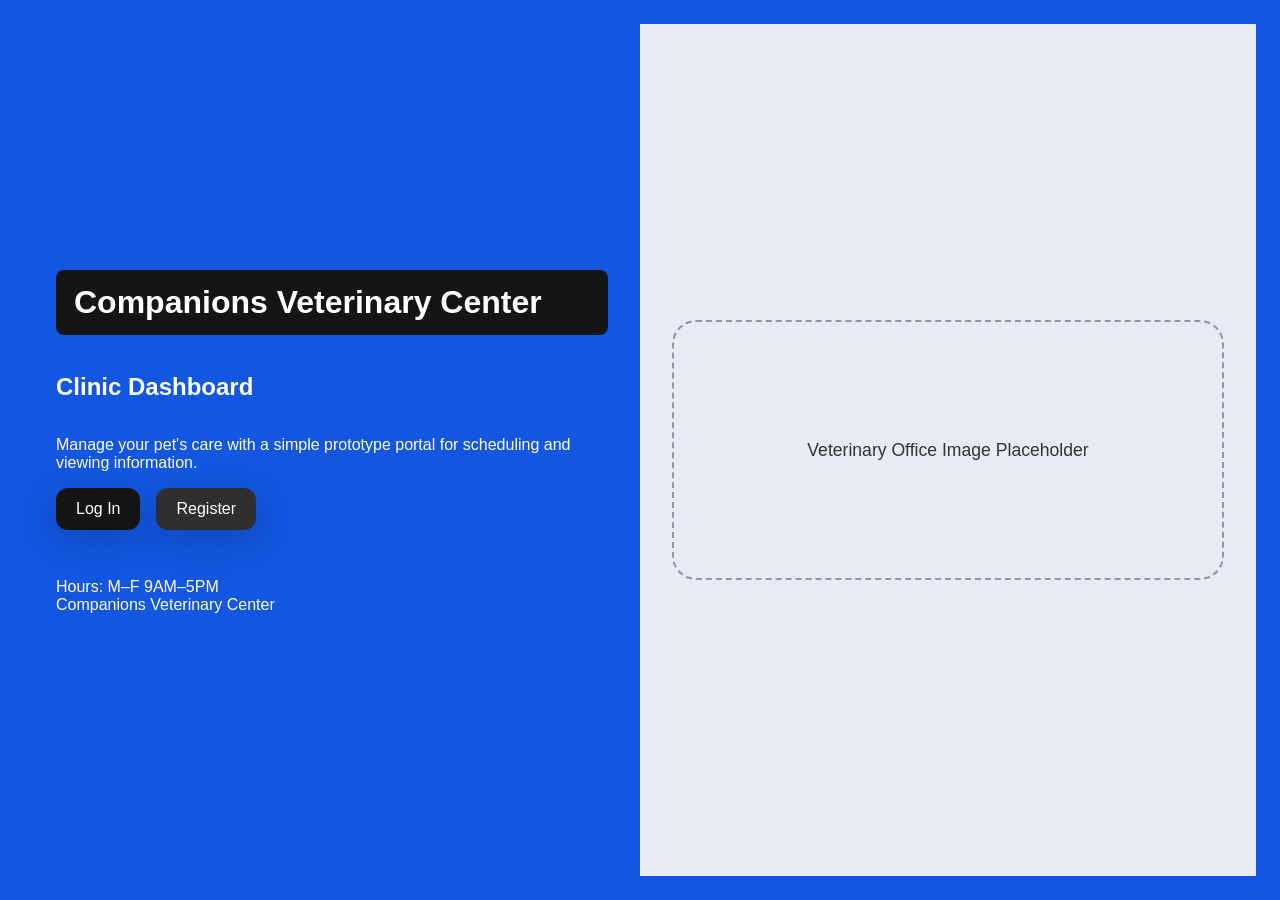
==== index.html @ 6cd65ac8 "Add files via upload" ====
<!doctype html>
<html lang="en">
<head>
  <meta charset="UTF-8" />
  <meta name="viewport" content="width=device-width, initial-scale=1.0" />
  <title>Companions Veterinary Center</title>
  <link rel="stylesheet" href="styles.css" />
</head>
<body>
  <main class="split-screen">
    <section class="panel panel-blue">
      <div class="brand">Companions Veterinary Center</div>
      <h1>Clinic Dashboard</h1>
      <p>Manage your pet's care with a simple prototype portal for scheduling and viewing information.</p>
      <div class="button-row">
        <a class="btn" href="home.html">Log In</a>
        <a class="btn btn-secondary" href="home.html">Register</a>
      </div>
      <p class="small">Hours: M–F 9AM–5PM<br />Companions Veterinary Center</p>
    </section>
    <section class="panel panel-light">
      <div class="image-placeholder">Veterinary Office Image Placeholder</div>
    </section>
  </main>
</body>
</html>
---- styles.css ----
:root {
  --blue: #1357e0;
  --dark: #151515;
  --light: #f2f3f7;
  --white: #ffffff;
  --shadow: 0 10px 30px rgba(0, 0, 0, 0.18);
}
* { box-sizing: border-box; }
body {
  margin: 0;
  font-family: Arial, Helvetica, sans-serif;
  background: var(--blue);
  color: var(--white);
}
a { color: inherit; text-decoration: none; }
main { padding: 24px; }
.split-screen { display: grid; grid-template-columns: 1fr 1fr; min-height: 100vh; }
.panel { padding: 32px; display: flex; flex-direction: column; justify-content: center; }
.panel-blue { background: var(--blue); }
.panel-light { background: #e8ebf3; color: #333; }
.brand {
  display: inline-block;
  background: var(--dark);
  padding: 14px 18px;
  font-size: 2rem;
  font-weight: 700;
  border-radius: 8px;
  margin-bottom: 18px;
}
.button-row, .footer-actions, .stack-buttons { display: flex; gap: 16px; flex-wrap: wrap; }
.stack-buttons { flex-direction: column; max-width: 280px; }
.btn {
  border: none;
  border-radius: 12px;
  background: var(--dark);
  color: var(--white);
  padding: 12px 20px;
  cursor: pointer;
  font-size: 1rem;
  box-shadow: var(--shadow);
}
.btn-secondary, .muted { background: #2f2f2f; }
.wide { text-align: center; }
.small { margin-top: 48px; }
.image-placeholder {
  border: 2px dashed #8f98aa;
  border-radius: 24px;
  min-height: 260px;
  display: flex;
  align-items: center;
  justify-content: center;
  font-size: 1.1rem;
  text-align: center;
  padding: 20px;
}
.tall { min-height: 380px; }
.app-shell { min-height: 100vh; }
.top-nav {
  display: flex;
  gap: 10px;
  flex-wrap: wrap;
  padding: 16px 24px 0;
}
.top-nav a {
  background: var(--dark);
  padding: 9px 14px;
  border-radius: 999px;
  font-size: 0.95rem;
}
.home-grid { display: grid; grid-template-columns: 1.1fr 1fr; gap: 28px; align-items: start; }
.card, .summary-card, .choice-card, .form-grid label, .treatment-selector {
  background: rgba(0,0,0,0.18);
  border-radius: 24px;
  box-shadow: var(--shadow);
}
.choice-grid { display: grid; gap: 18px; margin: 24px 0; }
.choice-grid.two { grid-template-columns: repeat(2, minmax(200px, 1fr)); }
.choice-grid.four { grid-template-columns: repeat(4, minmax(160px, 1fr)); }
.choice-card {
  padding: 20px;
  display: block;
  cursor: pointer;
}
.choice-card input { margin-right: 10px; }
.form-grid {
  display: grid;
  grid-template-columns: repeat(2, minmax(220px, 1fr));
  gap: 18px;
  margin-top: 22px;
}
.form-grid label {
  display: flex;
  flex-direction: column;
  gap: 8px;
  padding: 18px;
}
input, textarea, select {
  width: 100%;
  border-radius: 10px;
  border: none;
  padding: 12px;
  font-size: 1rem;
}
.full-width { grid-column: 1 / -1; background: transparent !important; box-shadow: none !important; padding: 0 !important; }
.summary-card {
  max-width: 700px;
  padding: 24px;
  line-height: 1.7;
  margin: 24px 0;
}
.treatment-selector {
  display: flex;
  gap: 14px;
  align-items: end;
  padding: 18px;
  max-width: 700px;
  flex-wrap: wrap;
}
.treatment-selector label { font-weight: bold; }
@media (max-width: 900px) {
  .split-screen, .home-grid, .choice-grid.two, .choice-grid.four, .form-grid { grid-template-columns: 1fr; }
}
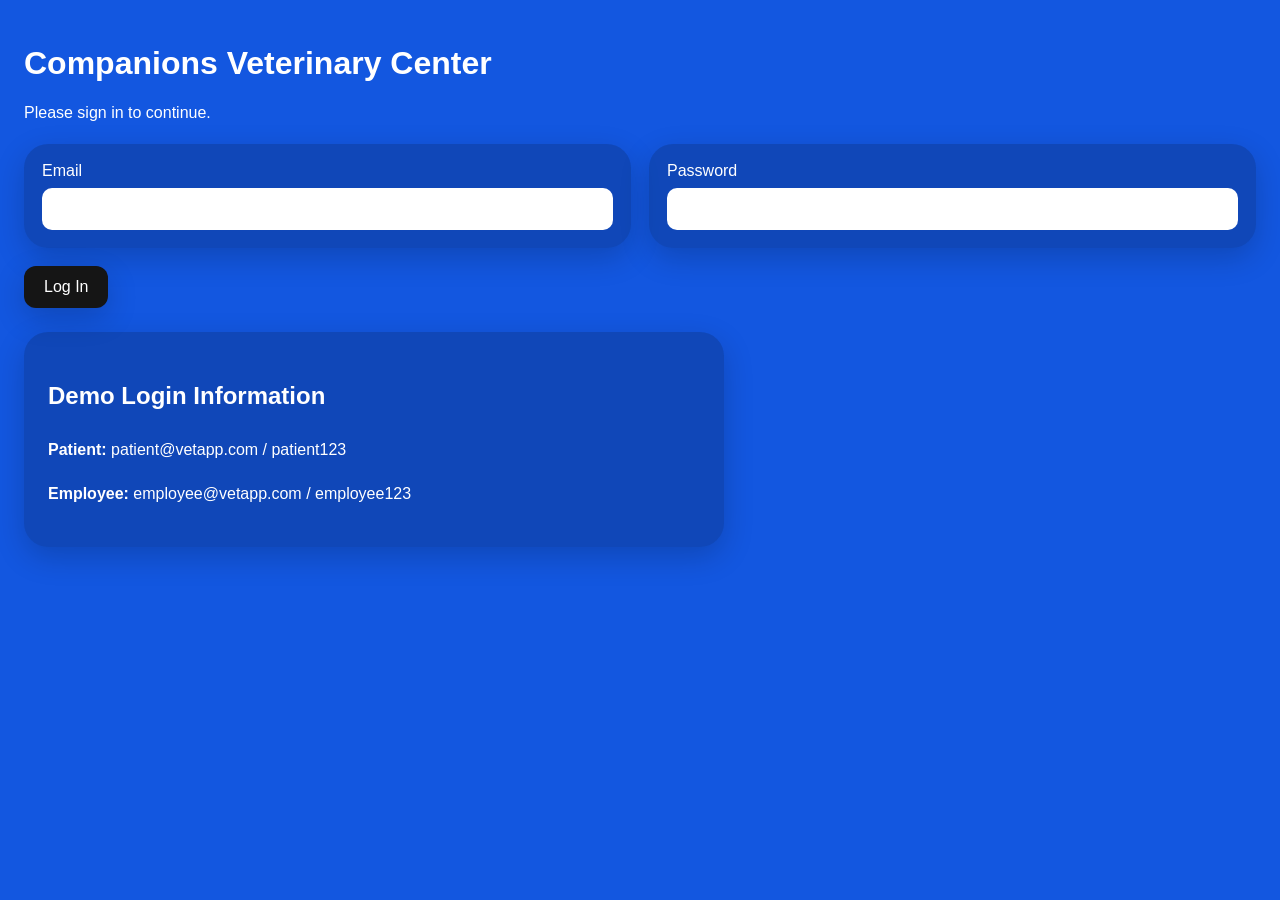
==== commit 74be8b02: "adjustments" ====
--- a/index.html
+++ b/index.html
@@ -3,24 +3,41 @@
 <head>
   <meta charset="UTF-8" />
   <meta name="viewport" content="width=device-width, initial-scale=1.0" />
-  <title>Companions Veterinary Center</title>
+  <title>Vet App Login</title>
   <link rel="stylesheet" href="styles.css" />
 </head>
 <body>
-  <main class="split-screen">
-    <section class="panel panel-blue">
-      <div class="brand">Companions Veterinary Center</div>
-      <h1>Clinic Dashboard</h1>
-      <p>Manage your pet's care with a simple prototype portal for scheduling and viewing information.</p>
-      <div class="button-row">
-        <a class="btn" href="home.html">Log In</a>
-        <a class="btn btn-secondary" href="home.html">Register</a>
-      </div>
-      <p class="small">Hours: M–F 9AM–5PM<br />Companions Veterinary Center</p>
-    </section>
-    <section class="panel panel-light">
-      <div class="image-placeholder">Veterinary Office Image Placeholder</div>
-    </section>
-  </main>
+  <div class="app-shell">
+    <main class="login-page">
+      <h1>Companions Veterinary Center</h1>
+      <p>Please sign in to continue.</p>
+
+      <form id="loginForm" class="form-grid">
+        <label>
+          Email
+          <input type="email" name="email" required />
+        </label>
+
+        <label>
+          Password
+          <input type="password" name="password" required />
+        </label>
+
+        <div class="full-width footer-actions">
+          <button class="btn" type="submit">Log In</button>
+        </div>
+      </form>
+
+      <section class="summary-card">
+        <h2>Demo Login Information</h2>
+        <p><strong>Patient:</strong> patient@vetapp.com / patient123</p>
+        <p><strong>Employee:</strong> employee@vetapp.com / employee123</p>
+      </section>
+
+      <p id="loginError"></p>
+    </main>
+  </div>
+
+  <script src="app.js"></script>
 </body>
-</html>
+</html>
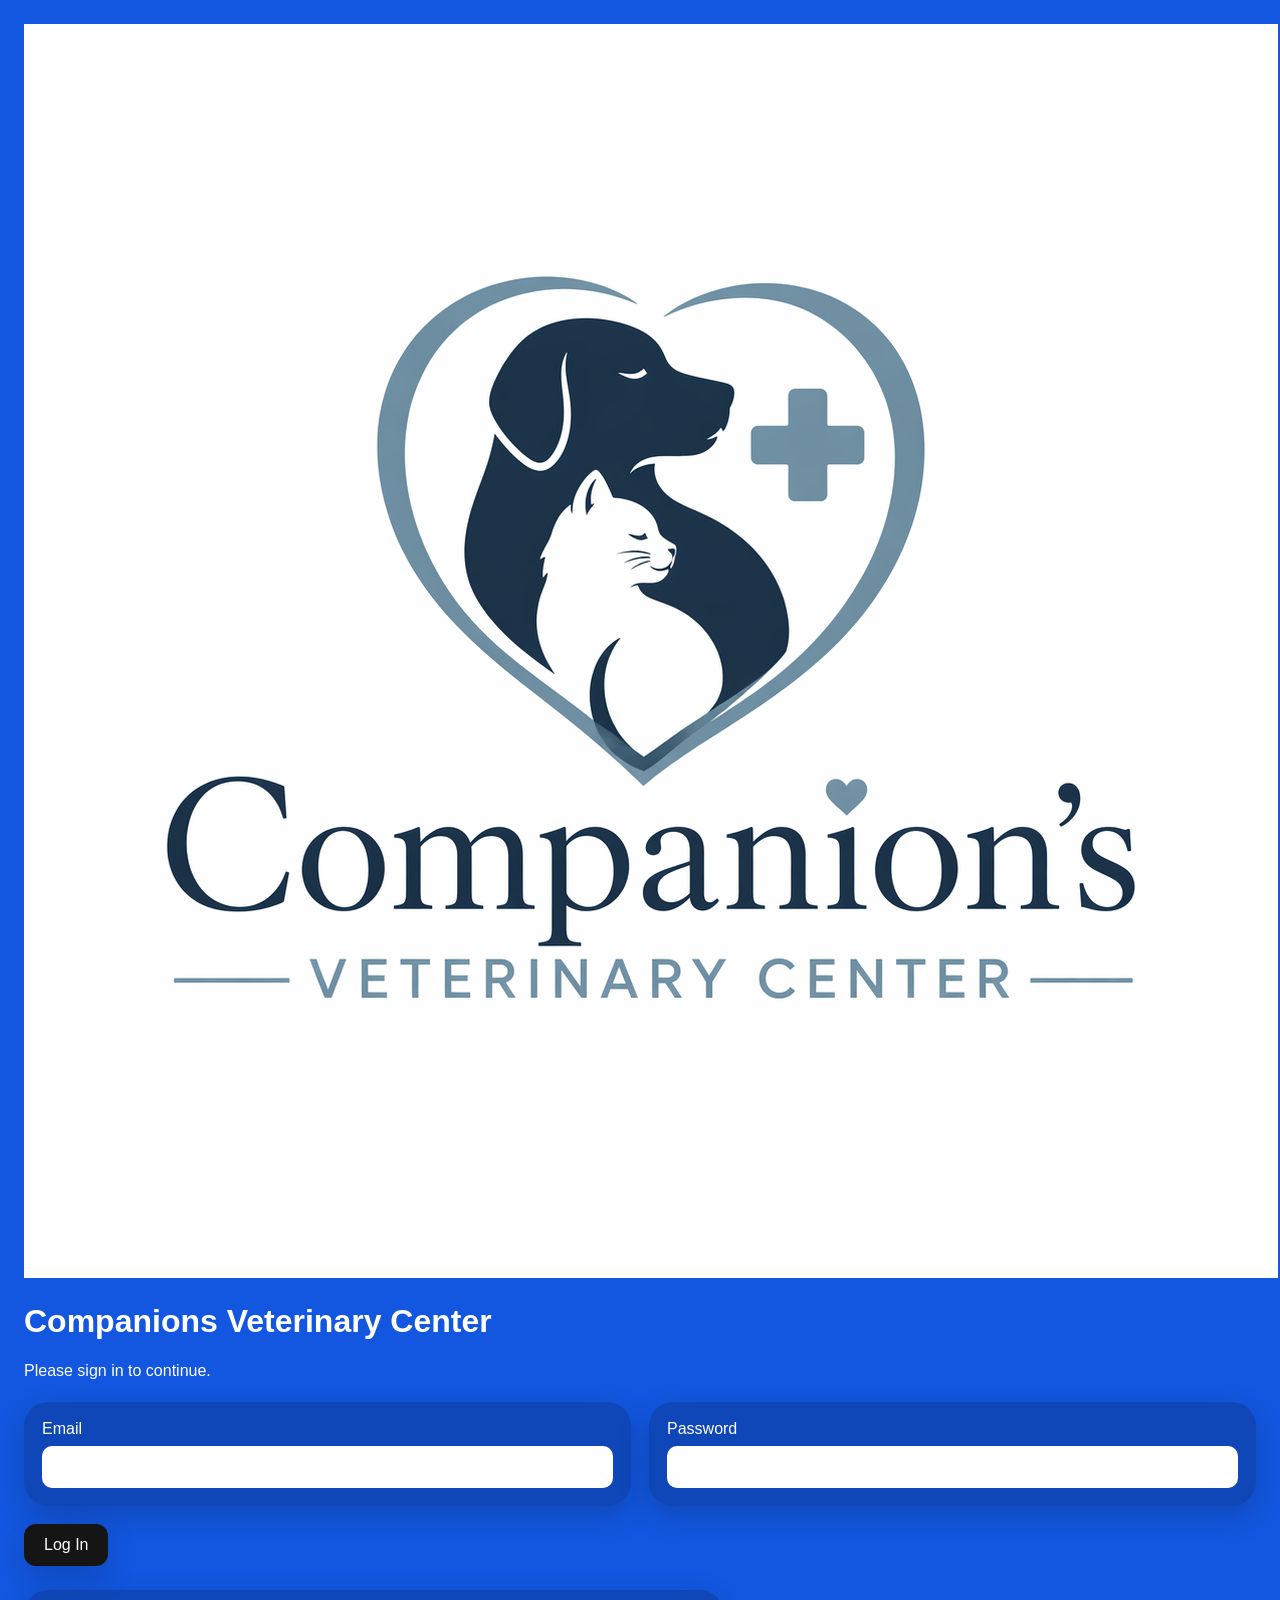
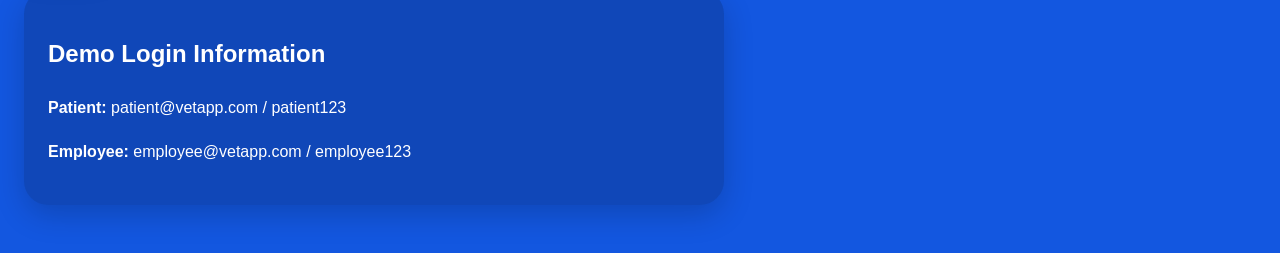
==== commit 1de083f4: "logo" ====
--- a/index.html
+++ b/index.html
@@ -9,7 +9,10 @@
 <body>
   <div class="app-shell">
     <main class="login-page">
-      <h1>Companions Veterinary Center</h1>
+      <div class="login-header">
+        <img src="images/logo.png" alt="Logo" class="login-logo-inline" />
+        <h1>Companions Veterinary Center</h1>
+      </div>
       <p>Please sign in to continue.</p>
 
       <form id="loginForm" class="form-grid">
--- a/styles.css
+++ b/styles.css
@@ -120,3 +120,16 @@
 @media (max-width: 900px) {
   .split-screen, .home-grid, .choice-grid.two, .choice-grid.four, .form-grid { grid-template-columns: 1fr; }
 }
+
+.home-logo {
+  width: 500px;
+  height: auto;
+  display: block;
+  margin: 0 auto 1rem;
+}
+
+.arrival-confirmed-text {
+  color: green;
+  font-weight: bold;
+  margin-top: 0.5rem;
+}
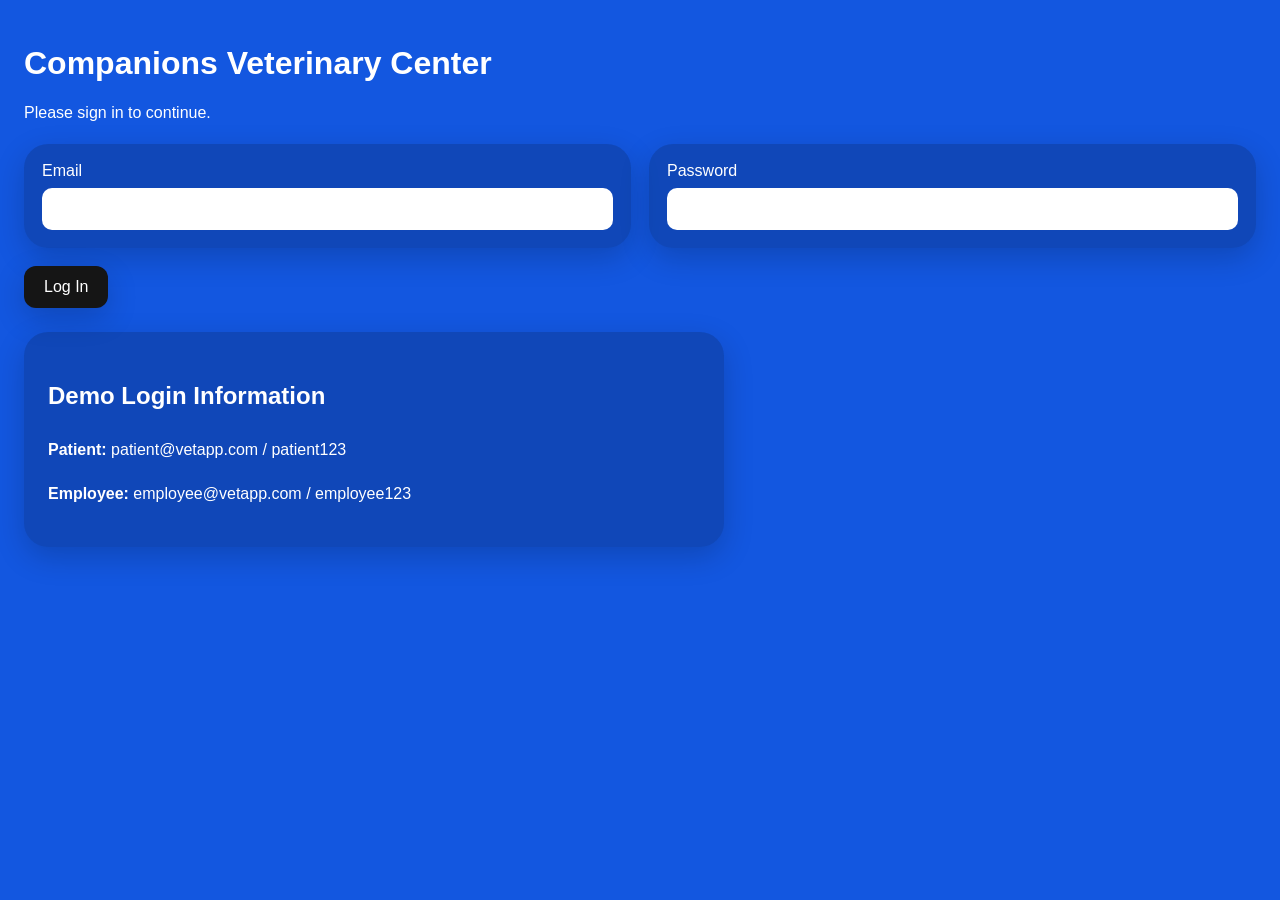
==== commit caff6d9c: "fixing logo" ====
--- a/index.html
+++ b/index.html
@@ -9,10 +9,7 @@
 <body>
   <div class="app-shell">
     <main class="login-page">
-      <div class="login-header">
-        <img src="images/logo.png" alt="Logo" class="login-logo-inline" />
-        <h1>Companions Veterinary Center</h1>
-      </div>
+      <h1>Companions Veterinary Center</h1>
       <p>Please sign in to continue.</p>
 
       <form id="loginForm" class="form-grid">
--- a/styles.css
+++ b/styles.css
@@ -132,4 +132,10 @@
   color: green;
   font-weight: bold;
   margin-top: 0.5rem;
+}
+
+.nav-logo {
+  height: 35px;
+  max-height: 35px;
+  width: auto;
 }
